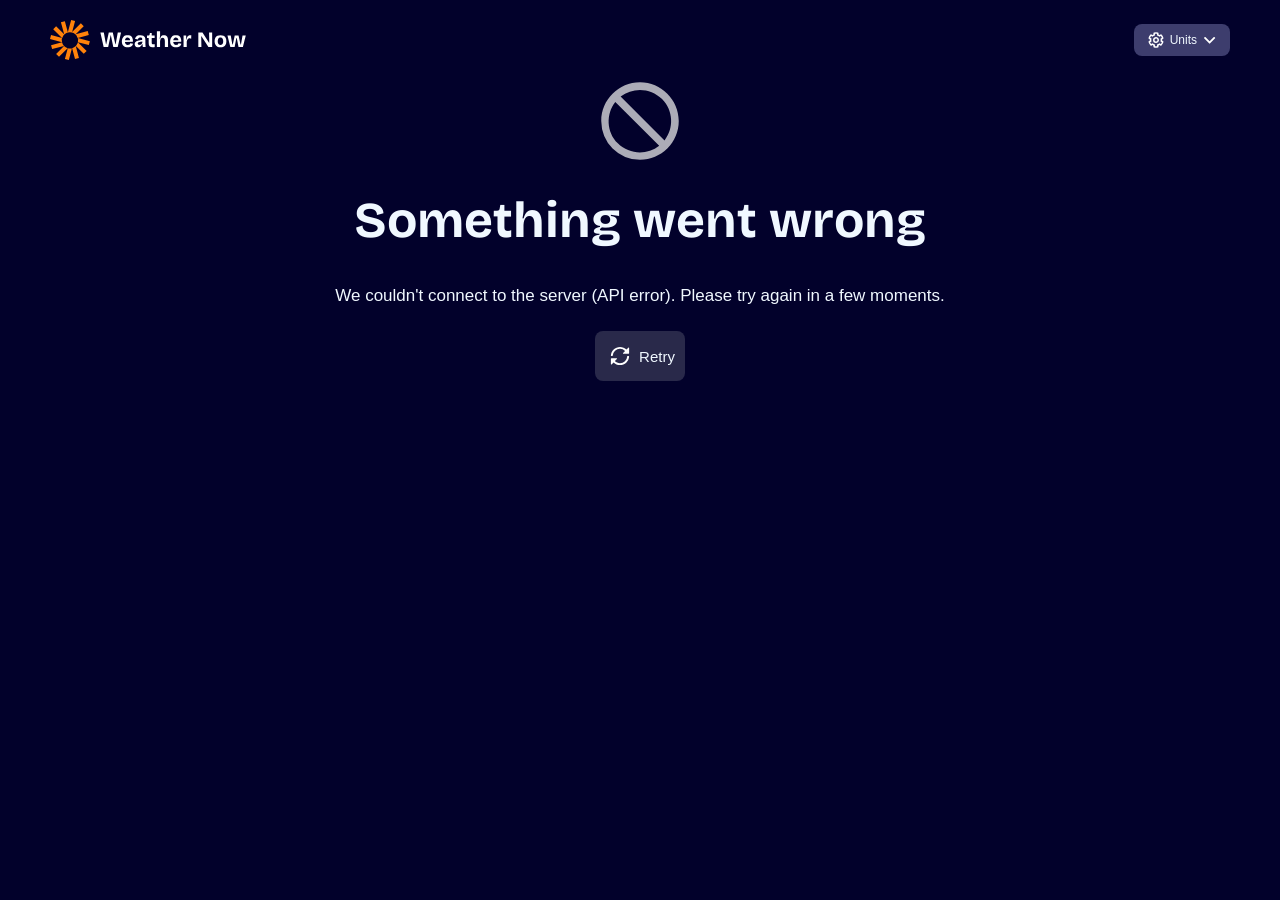
==== weather-app-main/index.html @ 33f84230 "initial commit" ====
<!DOCTYPE html>
<html lang="en">
<head>
  <link rel="stylesheet" href="main.css">
  <meta charset="UTF-8">
  <meta name="viewport" content="width=device-width, initial-scale=1.0">
  <title>Document</title>
</head>
<body>
  <div class="big-container">

  <header>
    <div class="header">
      
      <img class="logo" src="assets/images/logo.svg" alt="logo">
      <div class="rightheader">

      <!-- <button class="langBtn" id="langBtn">FA / EN</button> -->
      
      <div class="unit-dropdown">
        <button id="unitbtn" class="unit-btn">
        <img src="assets/images/icon-units.svg" alt="">
        Units
        <img src="assets/images/icon-dropdown.svg" alt="">
        </button>
<div class="menu" id="unitmenu">
<div class="group">
  <div class="title">temperature</div>
    <div class="item" data-type="temp" data-value="c">Celsuis <span class="check"></span></div>
    <div class="item" data-type="temp" data-value="f">Fahrenheit <span class="check"></span></div>
  </div>
  <div class="group">
  <div class="title">Wind Speed</div>
    <div class="item" data-type="wind" data-value="kmh">kmh <span class="check"></span></div>
    <div class="item" data-type="wind" data-value="mph">mph <span class="check"></span></div>
  </div>
  <div class="group">
  <div class="title">Precipitation</div>
    <div class="item" data-type="rain" data-value="mm">Millimeters <span class="check"></span></div>
    <div class="item" data-type="rain" data-value="in">Inches <span class="check"></span></div>
  </div>
</div>

</div>
  </div>
</header>


<div class="err hidden" id="err">
  <img src="assets/images/icon-error.svg" >
  
<p class="big-font">Something went wrong</p>
<p class="small-font">We couldn't connect to the server (API error). Please try again in a few moments.</p>
<button><img src="assets/images/icon-retry.svg">
  Retry
</button>
</div>


<div class="err-container hidden" id="err-container">
<h1 class="greeting">How's the sky looking today?</h1>


<div class="container">
<div class="searchbar">

<img src="assets/images/icon-search.svg" type="image" class="search-icon">
 <input type="text" placeholder="Search for a place..." class="search-txt" id="search-txt">
</div>
<button class="search-btn" id="search-btn"> Search </button>
</div>

<div id="no-result" class="no-result hidden">
<h2>No search results found!</h2>
</div>


<div class="weatherContainer hidden" id="weather-container">

  <div class="img-container">
  <img class="today-bg" src="assets/images/bg-today-large.svg">

  <!-- LOADER -->
  <div class="load-wrapp hidden" id="loading-box">
    <div class="load-2">
      <div class="line"></div>
      <div class="line"></div>
      <div class="line"></div>
    </div>
  </div>

  <!-- NOTE -->
  <div class="note hidden">
    <div class="left">
      <h2 id="city"></h2>
      <p id="date"></p>
    </div>

    <div class="right">
      <img id="weatherIcon" src="" class="weatherIcon">
      <h3 id="temp"></h3>
    </div>
  </div>
</div>

 
  <div class="hourly">
  </div>

</div>

</div>
</div>


<script src="main.js">
  
</script>
</body>
</html>
---- weather-app-main/main.css ----
body{
background: #02012b;
margin: 0 auto;
padding: 0 30px;
direction: ltr;
text-align: left;
 -webkit-font-smoothing: antialiased;
  -webkit-text-size-adjust: 100%;
}

/* body.rtl{
 direction: rtl;
text-align: right; 
} */


.big-container{
  max-width: 1200px;
  margin: 0 auto;
  margin-bottom: 50px;
  padding: 0 20px;
}

.header{
  width: 100%;
  margin: 0 auto;
  padding: 0 ;
  display: flex;
  align-items: center;
  justify-content: space-between;
  padding: 20px 0;
}

/* the unit drop down */

    .unit-dropdown {
    position: relative;
    display: inline;

    }

    .unit-btn {
        background: #3d3d6d;
        border-radius:8px;
        padding: 8px 14px;
        font-size: 12px;
        cursor: pointer;
        color: aliceblue;
        justify-content: space-between;
        align-items: center;
        display: flex;
        gap: 6px;
    border: none;
    transition: 0.2s;
    }
    .unit-btn:hover{
        background-color: #5c5ca1;
        transform: scale(1.01);
    }

    .menu {
    display: none;
    position: absolute;
    right: 0;
    top: 100%;
    margin-top: 8px;
    width: 230px;
    background: #2b2b4a;
    border-radius: 12px;
    padding: 10px;
    color: aliceblue;


    }

    .menu.open{
        display: block;
    }

    .group{
        margin-bottom: 12px;
    }

    .title{
        font-size: 13px;
        opacity: .7;
        margin-bottom: 6px;
    }

    .item{
        padding: 8px;
        border-radius: 8px;
        cursor: pointer;
        display: flex;
        justify-content: space-between;
    }
    .item:hover{
    background: #5c5ca1;
    }

    .check-icon{
        display: block;
        width: 14px;
        height: 14px;
    }

@font-face {
  font-family: 'Bricolage Grotesque';
  src: url('assets/fonts/Bricolage_Grotesque/static/BricolageGrotesque-Bold.ttf') format('truetype');
  font-weight: bold;
  font-style: normal;
}


.greeting{
    font-family: 'Bricolage Grotesque', sans-serif;
    color: aliceblue;
    display: flex;
    justify-content: center;
    font-size: 45px;
}

.container {
  display: flex;
  justify-content: center;
  align-items: center;
  
}

/* err page */

.err{
  color: aliceblue;
  display: flex;
  flex-direction: column;
  align-items: center;
  justify-content: center;
}


.big-font{
  font-size: 50px;
  margin: 10px;
  font-family: "Bricolage Grotesque", sans-serif;

}
.small-font{
    font-family: "DM  sans", sans-serif;
  font-size: 17px;
  margin: 25px;
}
.err img{
  width: 80px;
  height: 80px;
  margin-bottom: 20px;
  display: block;
}
.err button{
padding: 10px;
justify-content: center;
display: flex;
align-items: center;
gap: 4px;
font-size: 15px;
color: aliceblue;
cursor: pointer;
background-color: #29294a;
border-radius: 8px;
border: none;
transition:0.3s;
}
.err button img{
  margin: 5px;
height: 20px;
width: 20px;
}
.err button:hover {
      background-color: #3131a6;
      transform: scale(1.05);
    }

/* search bar */

    .searchbar {
      display: flex;
      align-items: center;
      border-radius: 8px;
      width: 400px;
      background-color: #3d3d6d;
      padding: 5px 5px;
    }

    .searchbar input{
       background-color: #3d3d6d;
    }


    .search-txt {
      background-color: #3d3d6d;
      border: none;
      outline: none;
      font-size: 15px;
      color: #dce6e7;
      margin-left: 5px;
      flex: 1;   /* makes input fill remaining space */
      cursor: pointer;
    }

    .searchbar:focus-within {
      box-shadow: 0 0 0 2px #6a6aff;
    }

    .search-icon{
        margin: 5px;
    }

    .search-btn{
        display: inline;
        background-color: #242293;
        color: aliceblue;
        border-radius: 8px;
        padding: 12px;
        margin-left: 10px;
        border-style: none;
        transition: 0.2s;
        
    }

    .search-btn:hover {
      background-color: #3a39c9;
      transform: scale(1.05);
      cursor: pointer;
    }

    #no-result{
      font-family: "DM-sans", sans-serif;
      margin: 10px;
      color: #dce6e7;
      justify-content: center;
      display: flex;
      margin: 50px;
      
    }

/* bg-today + hourly container */

    .weatherContainer {
      display: flex;
      gap: 20px;
      margin-top: 40px;
    }


    .img-container {
      position: relative;
      flex: 2;
    }

    .today-bg {
      width: 100%;
      height: 270px;
      object-fit: cover;
      border-radius: 8px;
      display: block;
      justify-content: space-between;
      
    }

/* the loader */

    .load-wrapp {
      position: absolute;
      top: 23%;
      left: 50%;
      transform: translate(-50%, -50%);
      background: transparent;
    }


    .load-wrapp:last-child {
      margin-right: 0;
    }

    .line {
      display: inline-block;
      width: 15px;
      height: 15px;
      border-radius: 15px;
      background-color: #bfdcf4;
    }

    .load-2 .line:nth-last-child(1) {
      animation: loadingB 1.5s 1s infinite;
    }
    .load-2 .line:nth-last-child(2) {
      animation: loadingB 1.5s 0.5s infinite;
    }
    .load-2 .line:nth-last-child(3) {
      animation: loadingB 1.5s 0s infinite;
    }

    @keyframes loadingB {
      0% {
        width: 15px;
      }
      50% {
        width: 35px;
      }
      100% {
        width: 15px;
      }
    }








/* inner content of the bg- today */

    .note{
      position: absolute;
      top: 0;
      left: 0;
      display: flex;
      padding: 60px 30px;
      color: white;
    font-family: 'DM sans', sans-serif;
      justify-content: space-between; 
      width: 90%;                
    }

    .hidden{
      display: none;
    }

    .left {
      position: flex;
      margin-top: 25px; 
    }

    .date{
      margin-top:20px;
      font-size: 10px;
    }


    .right {
      display: flex;
      font-size: 40px;
      font-style: italic;
      align-items: center;
    
    }

    .temp{
      display: block;

    }

    .weatherIcon{
    height: 110px;
    width: 110px;
    }

/* hourly column */

    .hourly {
      flex: 1;
      height: 600px; /* match image height */
      background-color: #3d3d6d;
      color: aliceblue;
      border-radius: 8px;
    }
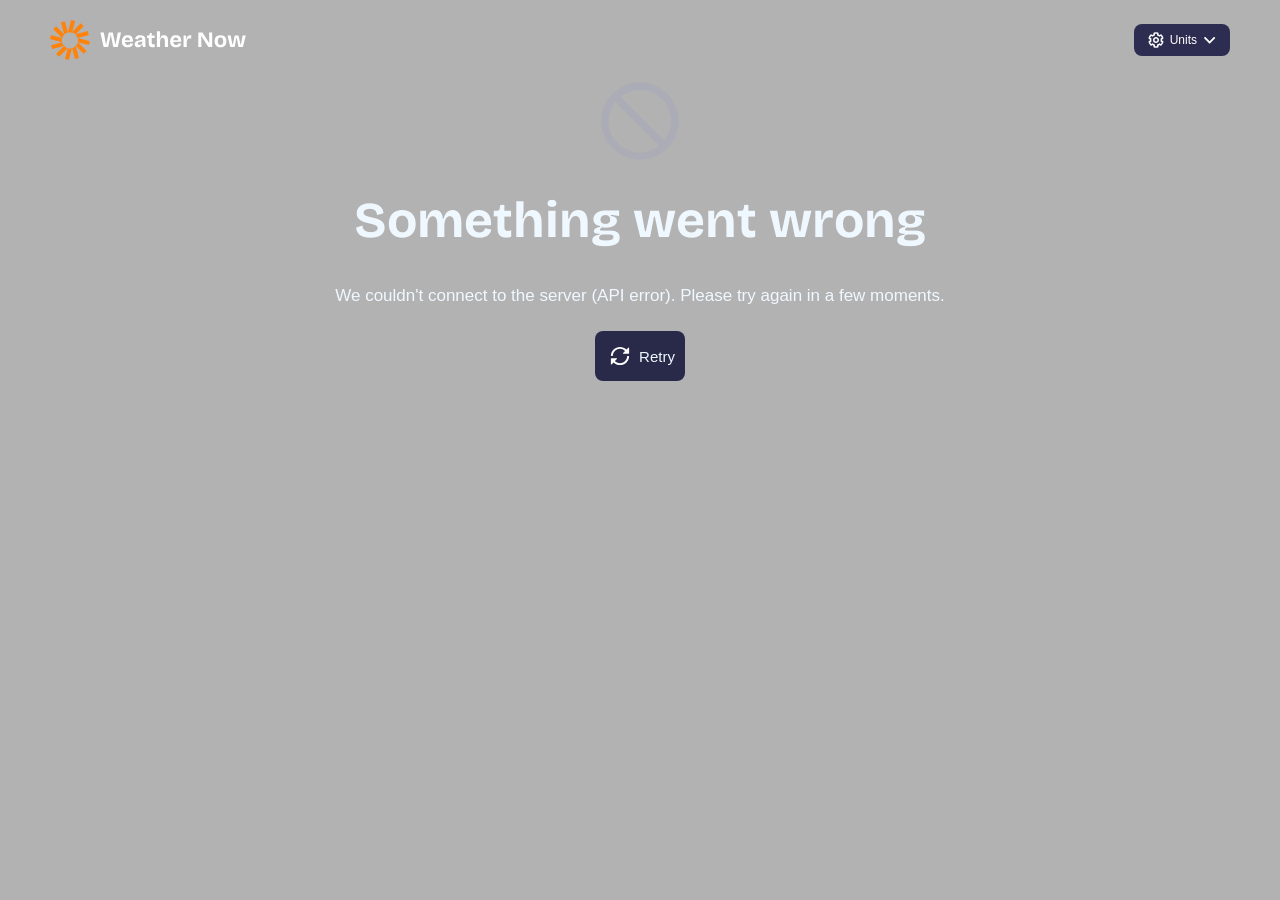
==== commit aaa98a88: "hourly weather added" ====
--- a/weather-app-main/index.html
+++ b/weather-app-main/index.html
@@ -1,12 +1,19 @@
 <!DOCTYPE html>
 <html lang="en">
 <head>
+  <link rel="icon" href="assets/images/cloud.jpg" type="image/jpg">
   <link rel="stylesheet" href="main.css">
   <meta charset="UTF-8">
   <meta name="viewport" content="width=device-width, initial-scale=1.0">
-  <title>Document</title>
+  <title>Weather App</title>
 </head>
 <body>
+<div class="bg">
+<video class="bg-video" autoplay muted loop playsinline>
+  <source src="assets/videos/clouds.mp4" type="video/mp4">
+</video>
+</div>
+<div class="overlay"></div>
   <div class="big-container">
 
   <header>
@@ -57,6 +64,7 @@
 </div>
 
 
+
 <div class="err-container hidden" id="err-container">
 <h1 class="greeting">How's the sky looking today?</h1>
 
@@ -70,13 +78,14 @@
 <button class="search-btn" id="search-btn"> Search </button>
 </div>
 
-<div id="no-result" class="no-result hidden">
+
+<div class="no-result hidden" id="no-result">
 <h2>No search results found!</h2>
 </div>
 
-
-<div class="weatherContainer hidden" id="weather-container">
-
+<div class="weatherContainer hidden" id="weatherContainer">
+<div class="main-content">
+<div class="left-side">
   <div class="img-container">
   <img class="today-bg" src="assets/images/bg-today-large.svg">
 
@@ -103,15 +112,147 @@
   </div>
 </div>
 
- 
-  <div class="hourly">
-  </div>
-
-</div>
-
-</div>
-</div>
-
+<div class="four">
+  <div class="box" >Feels Like<div id="feelslike" class="four-content">-</div>
+  </div>
+  <div class="box"> Humidity<div id="humidity" class="four-content">-</div>
+  </div>
+  <div class="box" >Wind <div id="wind" class="four-content">-</div>
+  </div>
+  <div class="box">Precipitation <div id="precipitation" class="four-content">-</div>
+  </div>
+</div>
+
+<div class="bottom">
+  <p>Daily forecast</p>
+<div class="lower-bottom">
+
+  <div class="tri"> 
+    <div id="day1"></div>
+  <img id="daily-icon1" src="">
+  <div class="range">
+    <div id="max1"></div>
+    <div id="min1"></div>
+  </div>
+  </div>
+
+  <div class="tri"><div id="day2"></div>
+  <img id="daily-icon2" src="">
+  <div class="range">
+    <div id="max2"></div>
+    <div id="min2"></div>
+  </div></div>
+
+  <div class="tri"><div id="day3"></div>
+  <img id="daily-icon3" src="">
+  <div class="range">
+    <div id="max3"></div>
+    <div id="min3"></div>
+  </div></div>
+
+  <div class="tri"><div id="day4"></div>
+  <img id="daily-icon4" src="">
+  <div class="range">
+    <div id="max4"></div>
+    <div id="min4"></div>
+  </div></div>
+
+  <div class="tri"><div id="day5"></div>
+  <img id="daily-icon5" src="">
+  <div class="range">
+    <div id="max5"></div>
+    <div id="min5"></div>
+  </div></div>
+
+  <div class="tri"><div id="day6"></div>
+  <img id="daily-icon6" src="">
+  <div class="range">
+    <div id="max6"></div>
+    <div id="min6"></div>
+  </div></div>
+
+  <div class="tri"><div id="day7"></div>
+  <img id="daily-icon7" src="">
+  <div class="range">
+    <div id="max7"></div>
+    <div id="min7"></div>
+  </div></div>
+
+</div>
+ </div>
+</div>
+
+<div class="hourly">
+<div class="top">
+  Hourly forecast
+
+<select id="dayMenu" class="dayMenu">
+  <option value="Saturday">Saturday</option>
+  <option value="Sunday">Sunday</option>
+  <option value="Monday">Monday</option>
+  <option value="Tuesday">Tuesday</option>
+  <option value="Wednesday">Wednesday</option>
+  <option value="Thursday">Thursday</option>
+  <option value="Friday">Friday</option>
+</select></div>
+
+<div class="hours-container">
+
+  <div class="hours">
+  <div class="left-hour">
+  <img src="" id="icon1">
+  <div id="hour1" ></div></div>
+    <div id="weather1"></div>
+    </div>
+
+    <div class="hours">
+    <div class="left-hour">
+  <img src="" id="icon2">
+  <div id="hour2" ></div></div>
+    <div id="weather2"></div>
+</div>
+
+<div class="hours">
+    <div class="left-hour">
+  <img src="" id="icon3">
+  <div id="hour3" ></div></div>
+    <div id="weather3"></div>
+</div>
+
+<div class="hours">
+    <div class="left-hour">
+  <img src="" id="icon4">
+  <div id="hour4" ></div></div>
+    <div id="weather4"></div>
+</div>
+
+<div class="hours">
+    <div class="left-hour">
+  <img src="" id="icon5">
+  <div id="hour5" ></div></div>
+    <div id="weather5"></div>
+</div>
+
+<div class="hours">
+    <div class="left-hour">
+  <img src="" id="icon6">
+  <div id="hour6" ></div></div>
+    <div id="weather6"></div>
+</div>
+
+<div class="hours">
+    <div class="left-hour">
+  <img src="" id="icon7">
+  <div id="hour7" ></div></div>
+    <div id="weather7"></div>
+</div>
+</div>
+</div>
+
+</div>
+</div>
+</div>
+</div>
 
 <script src="main.js">
   
--- a/weather-app-main/main.css
+++ b/weather-app-main/main.css
@@ -1,5 +1,5 @@
 body{
-background: #02012b;
+/* background: #02012b; */
 margin: 0 auto;
 padding: 0 30px;
 direction: ltr;
@@ -8,6 +8,22 @@
   -webkit-text-size-adjust: 100%;
 }
 
+.bg-video {
+  position: fixed;
+  top: 0;
+  left: 0;
+  width: 100vw;
+  height: 100vh;
+  object-fit: cover; /* = background-size: cover */
+  z-index: -1;
+}
+
+.overlay {
+  position: fixed;
+  inset: 0;
+  background: rgba(0,0,0,0.3);
+  z-index: -1;
+}
 /* body.rtl{
  direction: rtl;
 text-align: right; 
@@ -15,6 +31,8 @@
 
 
 .big-container{
+   position: relative;
+  z-index: 1;
   max-width: 1200px;
   margin: 0 auto;
   margin-bottom: 50px;
@@ -40,12 +58,12 @@
     }
 
     .unit-btn {
-        background: #3d3d6d;
+        background: #2d2d51;
         border-radius:8px;
         padding: 8px 14px;
         font-size: 12px;
         cursor: pointer;
-        color: aliceblue;
+        color: rgb(255, 255, 255);
         justify-content: space-between;
         align-items: center;
         display: flex;
@@ -65,10 +83,10 @@
     top: 100%;
     margin-top: 8px;
     width: 230px;
-    background: #2b2b4a;
+    background: #2b2b4adc;
     border-radius: 12px;
     padding: 10px;
-    color: aliceblue;
+    color: rgb(255, 255, 255);
 
 
     }
@@ -114,7 +132,7 @@
 
 .greeting{
     font-family: 'Bricolage Grotesque', sans-serif;
-    color: aliceblue;
+    color: rgba(255, 255, 255, 0.854);
     display: flex;
     justify-content: center;
     font-size: 45px;
@@ -186,17 +204,17 @@
       align-items: center;
       border-radius: 8px;
       width: 400px;
-      background-color: #3d3d6d;
+      background-color: #2d2d51;
       padding: 5px 5px;
     }
 
     .searchbar input{
-       background-color: #3d3d6d;
+       background-color: #2d2d51;
     }
 
 
     .search-txt {
-      background-color: #3d3d6d;
+      background-color: #2d2d51;
       border: none;
       outline: none;
       font-size: 15px;
@@ -230,6 +248,7 @@
       background-color: #3a39c9;
       transform: scale(1.05);
       cursor: pointer;
+      
     }
 
     #no-result{
@@ -244,16 +263,29 @@
 
 /* bg-today + hourly container */
 
-    .weatherContainer {
-      display: flex;
-      gap: 20px;
-      margin-top: 40px;
-    }
-
+  .weatherContainer {
+    display: flex;
+    flex-direction: column; 
+    margin-top: 40px;
+    }
+
+  .main-content {
+    display: flex;
+  gap: 20px;
+  align-items: stretch
+}
+
+
+.left-side {
+  flex: 5;
+  display: flex;
+  flex-direction: column;
+  overflow: hidden;
+ 
+}
 
     .img-container {
       position: relative;
-      flex: 2;
     }
 
     .today-bg {
@@ -261,16 +293,185 @@
       height: 270px;
       object-fit: cover;
       border-radius: 8px;
-      display: block;
       justify-content: space-between;
+      opacity: 70%;
+    }
+
+/* the four boxes below the bg today */
+  .four{
+    display: flex;
+    margin: 20px 0px 0px;
+    gap: 15px;
+    font-family: "DM sans", sans-serif;
+  }
+
+.four-content{
+  color:aliceblue;
+  font-size: 27px;
+  font-family: "DM sans", sans-serif;
+  margin: 30px 0px;
+}
+
+  .box{
+  background-color: #2d2d51aa;
+        color: aliceblue;
+        border-radius: 8px;
+        flex: 1;
+        font-size: 16px;
+        padding: 20px;
+        height: 80px;
+        
+  }
+
+
+  
+/* hourly column */
+
+    .hourly {
+      flex:2;
+      height: 600px; /* match image height */
+      background-color: #2d2d51b0;
+      color: aliceblue;
+      padding: 20px ;
+      border-radius: 8px;    
+      font-family: "DM sans", sans-serif;
+      overflow: hidden;
+
+    }
+
+    .top{
+      display: flex;
+      justify-content: space-between;
+      gap: 22px;
+      align-items: center;
       
     }
+    #dayMenu{
+      background-color: #313151;
+      border-radius: 8px;
+      border: none;
+      justify-content: space-between;
+      margin: 5px;
+      font-size: 15px;
+      color: aliceblue;
+      padding: 10px;
+      cursor: pointer;
+      transition: 0.2s;
+      overflow: hidden;
+    }
+
+  #dayMenu option {
+  background-color: #4b4b7e;
+  color: white;
+  font-size: 15px;
+    outline: none;
+    border: none;
+}
+ 
+
+     #dayMenu.open{
+        display: block;
+    }
+
+     .day-drpdn:hover{
+      transform: scale(1.01);
+      
+     }
+
+  
+
+    
+.hours-container{
+  display: flex;
+  flex-direction: column;
+  align-items: center;
+  gap: 15px;
+  height: 90%;
+  margin-top: 10px;
+}
+
+.hours{
+  flex: 1;
+  background-color: #3c3c63;
+  border: none;
+  border-radius: 8px;
+  justify-content: space-between;
+  padding-right: 20px;
+  width: 90%;
+  display: flex;
+  align-items: center;
+}
+.left-hour{
+justify-content: space-between;
+gap: 7px;
+display: flex;
+align-items: center;
+}
+
+.hours img{
+  width: 50px;
+  height: 50px;
+}
+
+
+
+
+/* the daily forecast */
+
+.bottom{
+  font-family: "DM sans", sans-serif;
+}
+
+.bottom p{
+  color: #c0c7c8;
+  font-size: 20px;
+}
+
+.lower-bottom{
+  justify-content: space-between;
+  color: rgb(215, 219, 222);
+  display: flex;
+  height: 180px;
+  gap: 10px;
+}
+
+.tri{
+      background-color: #2d2d51a5;
+      justify-content: center;
+      
+      height: 120px;
+      flex:1;
+      padding: 20px 10px ;
+      border: none;
+      border-radius: 8px;
+      overflow: hidden;
+    }
+
+    .tri img{
+      height: 70px;
+      width:70px;
+      margin:5px ;
+      
+    }
+
+    .range{
+     align-items: center;
+     display: flex;
+     justify-content: space-between;
+     margin-left: 0px;
+     gap: 20px;
+     color: #ffffff;
+    }
+
+
+
+
 
 /* the loader */
 
     .load-wrapp {
       position: absolute;
-      top: 23%;
+      top: 50%;
       left: 50%;
       transform: translate(-50%, -50%);
       background: transparent;
@@ -312,12 +513,6 @@
     }
 
 
-
-
-
-
-
-
 /* inner content of the bg- today */
 
     .note{
@@ -333,7 +528,7 @@
     }
 
     .hidden{
-      display: none;
+      display: none !important;
     }
 
     .left {
@@ -365,13 +560,113 @@
     width: 110px;
     }
 
-/* hourly column */
-
-    .hourly {
-      flex: 1;
-      height: 600px; /* match image height */
-      background-color: #3d3d6d;
-      color: aliceblue;
-      border-radius: 8px;
-    }
-
+
+  @media (max-width: 768px) {
+
+  body {
+    padding: 0 15px;
+  }
+
+  /* stack main layout */
+  .main-content {
+    flex-direction: column;
+  }
+
+  .left-side {
+    flex: unset;
+    width: 100%;
+  }
+
+  .hourly {
+    flex: unset;
+    width: 100%;
+    height: auto;
+    margin-top: 20px;
+  }
+
+  /* search bar fix */
+  .container {
+    flex-direction: column;
+    gap: 10px;
+  }
+
+  .searchbar {
+    width: 100%;
+  }
+
+  .search-btn {
+    width: 100%;
+    margin-left: 0;
+  }
+
+  /* greeting smaller */
+  .greeting {
+    font-size: 28px;
+    text-align: center;
+  }
+
+  /* today image */
+  .today-bg {
+    height: 200px;
+  }
+
+  /* note (top overlay content) */
+  .note {
+    flex-direction: column;
+    gap: 10px;
+    padding: 20px;
+    width: 100%;
+  }
+
+  .right {
+    font-size: 28px;
+  }
+
+  .weatherIcon {
+    width: 80px;
+    height: 80px;
+  }
+
+  /* the 4 boxes */
+  .four {
+    flex-direction: column;
+  }
+
+  .box {
+    height: auto;
+  }
+
+  /* daily forecast scroll instead of squish */
+  .lower-bottom {
+    overflow-x: auto;
+    gap: 10px;
+  }
+
+  .tri {
+    min-width: 100px;
+    flex: 0 0 auto;
+  }
+
+  /* hourly cards */
+  .hours {
+    width: 100%;
+    padding: 10px;
+  }
+
+  .hours img {
+    width: 40px;
+    height: 40px;
+  }
+
+  /* dropdown */
+  #dayMenu {
+    width: 100%;
+  }
+
+  /* header */
+  .header {
+    flex-direction: column;
+    align-items: flex-start;
+    gap: 10px;
+  }
+}
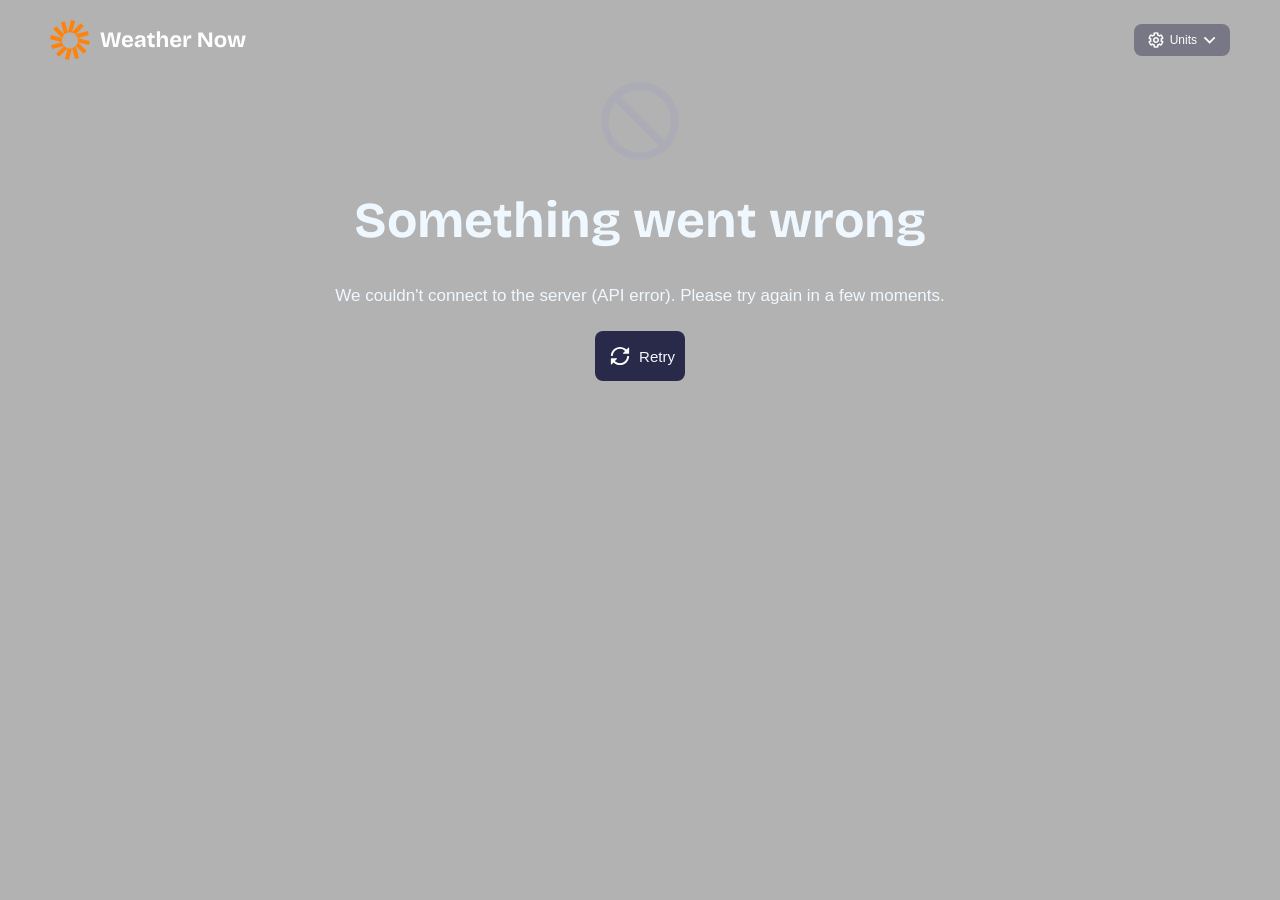
==== commit d5833327: "fixed the mobile view mostly" ====
--- a/weather-app-main/index.html
+++ b/weather-app-main/index.html
@@ -84,11 +84,15 @@
 </div>
 
 <div class="weatherContainer hidden" id="weatherContainer">
-<div class="main-content">
+
+  <div class="main-content">
+
 <div class="left-side">
+
+
   <div class="img-container">
-  <img class="today-bg" src="assets/images/bg-today-large.svg">
-
+  <img class="today-bg-desktop" src="assets/images/bg-today-large.svg">
+<img src="assets/images/bg-today-small.svg" class="today-bg-mobile">
   <!-- LOADER -->
   <div class="load-wrapp hidden" id="loading-box">
     <div class="load-2">
@@ -243,7 +247,7 @@
 <div class="hours">
     <div class="left-hour">
   <img src="" id="icon7">
-  <div id="hour7" ></div></div>
+  <div id="hour7" class="hourr"></div></div>
     <div id="weather7"></div>
 </div>
 </div>
--- a/weather-app-main/main.css
+++ b/weather-app-main/main.css
@@ -58,7 +58,7 @@
     }
 
     .unit-btn {
-        background: #2d2d51;
+        background: #22224367;
         border-radius:8px;
         padding: 8px 14px;
         font-size: 12px;
@@ -72,28 +72,32 @@
     transition: 0.2s;
     }
     .unit-btn:hover{
-        background-color: #5c5ca1;
+        background-color: #5c5ca1ad;
         transform: scale(1.01);
     }
 
     .menu {
-    display: none;
     position: absolute;
     right: 0;
     top: 100%;
     margin-top: 8px;
     width: 230px;
-    background: #2b2b4adc;
+    background: #2b2b4aeb;
     border-radius: 12px;
     padding: 10px;
     color: rgb(255, 255, 255);
-
-
+ opacity: 0;
+  transform: translateY(-10px); /* start slightly above */
+  transition: opacity 0.3s ease, transform 0.3s ease;
+  pointer-events: none; /* prevents clicks when hidden */
     }
 
     .menu.open{
-        display: block;
-    }
+  opacity: 1;
+  transform: translateY(0);
+  pointer-events: auto;
+}
+    
 
     .group{
         margin-bottom: 12px;
@@ -204,28 +208,29 @@
       align-items: center;
       border-radius: 8px;
       width: 400px;
-      background-color: #2d2d51;
+      background-color: #2d2d51b0;
       padding: 5px 5px;
     }
 
     .searchbar input{
-       background-color: #2d2d51;
+       background-color: #2d2d5100;
+       
     }
 
 
     .search-txt {
-      background-color: #2d2d51;
+      background-color: #2d2d5100;
       border: none;
       outline: none;
       font-size: 15px;
-      color: #dce6e7;
+      color: #ffffff;
       margin-left: 5px;
       flex: 1;   /* makes input fill remaining space */
       cursor: pointer;
     }
 
     .searchbar:focus-within {
-      box-shadow: 0 0 0 2px #6a6aff;
+      box-shadow: 0 0 0 2px #6a6affd3;
     }
 
     .search-icon{
@@ -234,8 +239,8 @@
 
     .search-btn{
         display: inline;
-        background-color: #242293;
-        color: aliceblue;
+        background-color: #242293a7;
+        color: rgb(244, 247, 249);
         border-radius: 8px;
         padding: 12px;
         margin-left: 10px;
@@ -245,7 +250,7 @@
     }
 
     .search-btn:hover {
-      background-color: #3a39c9;
+      background-color: #3939c9cd;
       transform: scale(1.05);
       cursor: pointer;
       
@@ -287,8 +292,10 @@
     .img-container {
       position: relative;
     }
-
-    .today-bg {
+ .today-bg-desktop{display: block;}
+ .today-bg-mobile {display: none;}
+
+    .today-bg-desktop {
       width: 100%;
       height: 270px;
       object-fit: cover;
@@ -356,8 +363,8 @@
       color: aliceblue;
       padding: 10px;
       cursor: pointer;
-      transition: 0.2s;
-      overflow: hidden;
+
+      
     }
 
   #dayMenu option {
@@ -366,11 +373,17 @@
   font-size: 15px;
     outline: none;
     border: none;
+    opacity: 0;
+      transition: opacity 0.3 ease, transform 0.3s ease;
+      transform: translateY(-10);
+      pointer-events: none;
 }
  
 
      #dayMenu.open{
-        display: block;
+        opacity: 1;
+        transform: translateY(0);
+        pointer-events: auto;
     }
 
      .day-drpdn:hover{
@@ -423,7 +436,7 @@
 }
 
 .bottom p{
-  color: #c0c7c8;
+  color: #ffffffd9;
   font-size: 20px;
 }
 
@@ -564,77 +577,88 @@
   @media (max-width: 768px) {
 
   body {
-    padding: 0 15px;
-  }
-
-  /* stack main layout */
-  .main-content {
-    flex-direction: column;
-  }
-
-  .left-side {
-    flex: unset;
-    width: 100%;
-  }
-
-  .hourly {
-    flex: unset;
-    width: 100%;
-    height: auto;
-    margin-top: 20px;
-  }
-
-  /* search bar fix */
-  .container {
-    flex-direction: column;
-    gap: 10px;
-  }
-
-  .searchbar {
-    width: 100%;
-  }
-
-  .search-btn {
-    width: 100%;
-    margin-left: 0;
-  }
-
-  /* greeting smaller */
+    padding: 0 5px;
+    
+    
+  }
+
+
+  .header{
+   display: grid;
+   grid-template-columns: 4fr 2fr;
+   gap: 20px;
+  }
+  .header img{
+    width: 80%;
+    display: grid;
+grid-column: 1/3;
+  }
+
   .greeting {
     font-size: 28px;
     text-align: center;
   }
 
-  /* today image */
-  .today-bg {
-    height: 200px;
-  }
-
-  /* note (top overlay content) */
-  .note {
+  .rightheader{
+    display: grid;
+    grid-column: 4/5;
+  } 
+
+
+  .main-content {
+   display: flex;
     flex-direction: column;
-    gap: 10px;
-    padding: 20px;
-    width: 100%;
-  }
-
-  .right {
-    font-size: 28px;
-  }
+    
+  }
+
+   .today-bg-desktop{display: none;}
+   .today-bg-mobile {display: block;}
+
+ .today-bg-mobile{
+   width: 100%;
+   height: auto;
+ }
+
+  
+.note {
+  padding: 0px 0px 0px 10px;
+  display: flex;
+  flex-direction: column;
+  align-items: center;
+  height: auto;
+}
+
+  .left {
+  flex-direction: column;
+  justify-content: center;
+  text-align: center;
+}
+
+.right {
+  font-size: 30px;
+  gap: 15px;
+inset: 0;
+}
+
+
+  .four {
+    display: grid;
+    grid-template-columns: 1fr 1fr; 
+    margin-top: 20px;
+  }
+  .box{
+    display: grid;
+  }
+.four-content{
+  margin: auto;
+  font-size: 23px;
+}
 
   .weatherIcon {
-    width: 80px;
-    height: 80px;
-  }
-
-  /* the 4 boxes */
-  .four {
-    flex-direction: column;
-  }
-
-  .box {
-    height: auto;
-  }
+    width: 90px;
+    height: 90px;
+  }
+
 
   /* daily forecast scroll instead of squish */
   .lower-bottom {
@@ -645,6 +669,12 @@
   .tri {
     min-width: 100px;
     flex: 0 0 auto;
+    
+  }
+  .top{
+    font-size: 20px;
+    display: grid;
+    grid-template-columns: 2fr 1fr;
   }
 
   /* hourly cards */
@@ -653,20 +683,13 @@
     padding: 10px;
   }
 
-  .hours img {
-    width: 40px;
-    height: 40px;
-  }
 
   /* dropdown */
   #dayMenu {
-    width: 100%;
-  }
-
-  /* header */
-  .header {
-    flex-direction: column;
-    align-items: flex-start;
-    gap: 10px;
-  }
+    
+   grid-column: 1fr;
+  }
+
+
+
 }
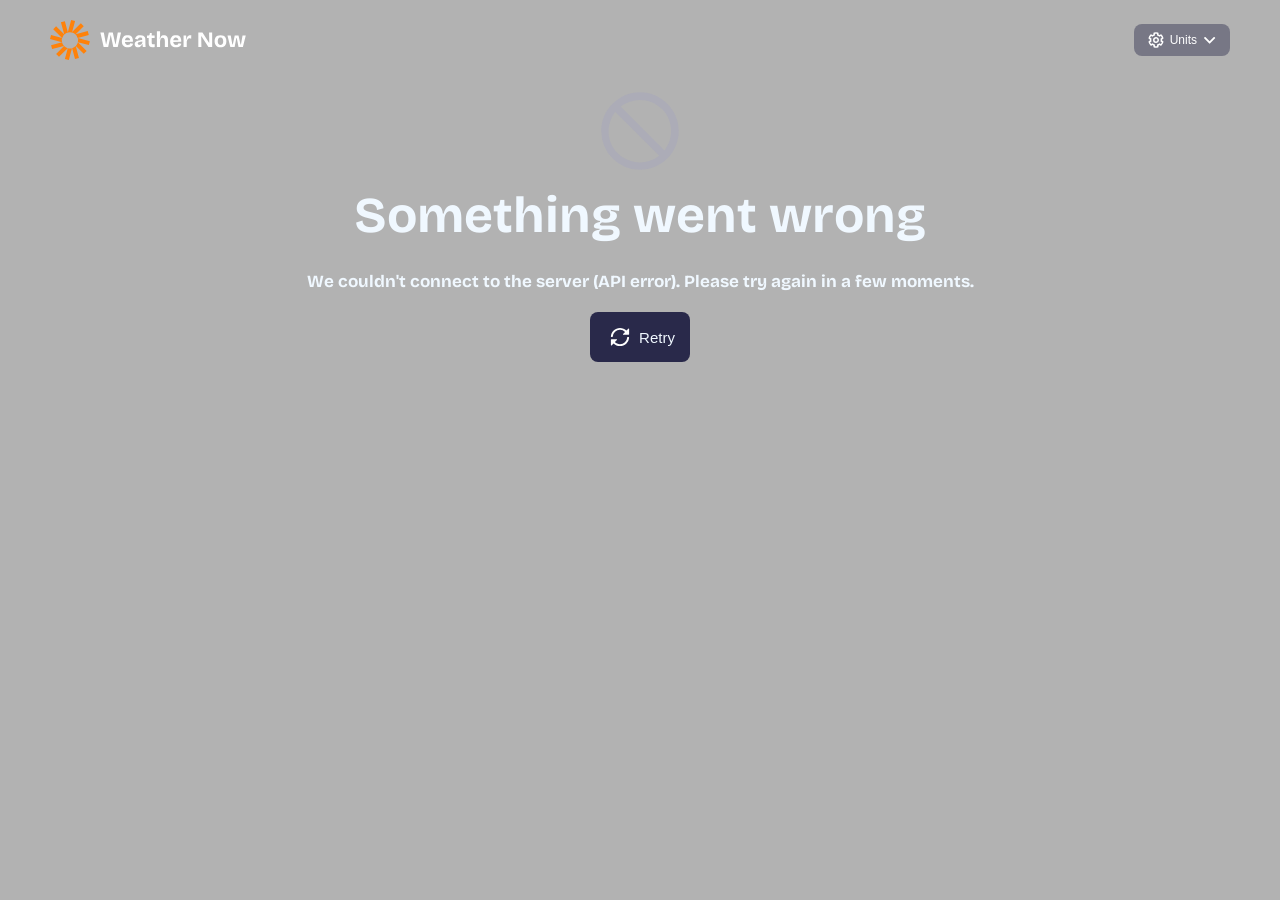
==== commit 214d5c51: "made the app unit-based (metric or imperial)" ====
--- a/weather-app-main/index.html
+++ b/weather-app-main/index.html
@@ -31,20 +31,10 @@
         <img src="assets/images/icon-dropdown.svg" alt="">
         </button>
 <div class="menu" id="unitmenu">
-<div class="group">
-  <div class="title">temperature</div>
-    <div class="item" data-type="temp" data-value="c">Celsuis <span class="check"></span></div>
-    <div class="item" data-type="temp" data-value="f">Fahrenheit <span class="check"></span></div>
-  </div>
   <div class="group">
-  <div class="title">Wind Speed</div>
-    <div class="item" data-type="wind" data-value="kmh">kmh <span class="check"></span></div>
-    <div class="item" data-type="wind" data-value="mph">mph <span class="check"></span></div>
-  </div>
-  <div class="group">
-  <div class="title">Precipitation</div>
-    <div class="item" data-type="rain" data-value="mm">Millimeters <span class="check"></span></div>
-    <div class="item" data-type="rain" data-value="in">Inches <span class="check"></span></div>
+  <div class="title"></div>
+    <div class="item" data-value="metric">metric <span class="check"></span></div>
+    <div class="item" data-value="imperial">imperial <span class="check"></span></div>
   </div>
 </div>
 
@@ -58,7 +48,7 @@
   
 <p class="big-font">Something went wrong</p>
 <p class="small-font">We couldn't connect to the server (API error). Please try again in a few moments.</p>
-<button><img src="assets/images/icon-retry.svg">
+<button id="retryBtn"  onclick="showNothingButErr()"><img src="assets/images/icon-retry.svg">
   Retry
 </button>
 </div>
--- a/weather-app-main/main.css
+++ b/weather-app-main/main.css
@@ -30,6 +30,7 @@
 } */
 
 
+
 .big-container{
    position: relative;
   z-index: 1;
@@ -54,6 +55,7 @@
     .unit-dropdown {
     position: relative;
     display: inline;
+    
 
     }
 
@@ -80,11 +82,11 @@
     position: absolute;
     right: 0;
     top: 100%;
-    margin-top: 8px;
+    padding: 5px 10px 0px 10px;
     width: 230px;
-    background: #2b2b4aeb;
+    background: #2b2b4aec;
     border-radius: 12px;
-    padding: 10px;
+    margin-top: 10px;
     color: rgb(255, 255, 255);
  opacity: 0;
   transform: translateY(-10px); /* start slightly above */
@@ -101,15 +103,17 @@
 
     .group{
         margin-bottom: 12px;
+          font-family: "DM sans", sans-serif;
     }
 
     .title{
-        font-size: 13px;
+        font-size: 14px;
         opacity: .7;
         margin-bottom: 6px;
     }
 
     .item{
+      font-size: 16px;
         padding: 8px;
         border-radius: 8px;
         cursor: pointer;
@@ -162,23 +166,25 @@
 
 .big-font{
   font-size: 50px;
+  margin: 5px;
+  font-family: "Bricolage Grotesque", sans-serif;
+
+}
+.small-font{
+    font-family: "Bricolage Grotesque", sans-serif;
+  font-size: 17px;
   margin: 10px;
-  font-family: "Bricolage Grotesque", sans-serif;
-
-}
-.small-font{
-    font-family: "DM  sans", sans-serif;
-  font-size: 17px;
-  margin: 25px;
+  padding: 10px;
+  
 }
 .err img{
   width: 80px;
   height: 80px;
-  margin-bottom: 20px;
   display: block;
+  margin: 10px;
 }
 .err button{
-padding: 10px;
+padding: 10px 15px;
 justify-content: center;
 display: flex;
 align-items: center;
@@ -451,10 +457,9 @@
 .tri{
       background-color: #2d2d51a5;
       justify-content: center;
-      
       height: 120px;
       flex:1;
-      padding: 20px 10px ;
+      padding: 20px 10px 20px 10px ;
       border: none;
       border-radius: 8px;
       overflow: hidden;
@@ -471,15 +476,10 @@
      align-items: center;
      display: flex;
      justify-content: space-between;
-     margin-left: 0px;
-     gap: 20px;
+     gap: 15px;
      color: #ffffff;
     }
-
-
-
-
-
+    
 /* the loader */
 
     .load-wrapp {
@@ -619,7 +619,14 @@
    height: auto;
  }
 
-  
+ .menu{
+  z-index: 1;
+  font-size: 18px;
+ } 
+ .unit-dropdown{
+  font-size: 18px;
+ }
+
 .note {
   padding: 0px 0px 0px 10px;
   display: flex;
@@ -690,6 +697,14 @@
    grid-column: 1fr;
   }
 
-
+  .no-result{
+    text-align: center;
+  }
+  
+  .err{
+text-align: center;
+height: 75vh;
+align-items: center;
+  }
 
 }
